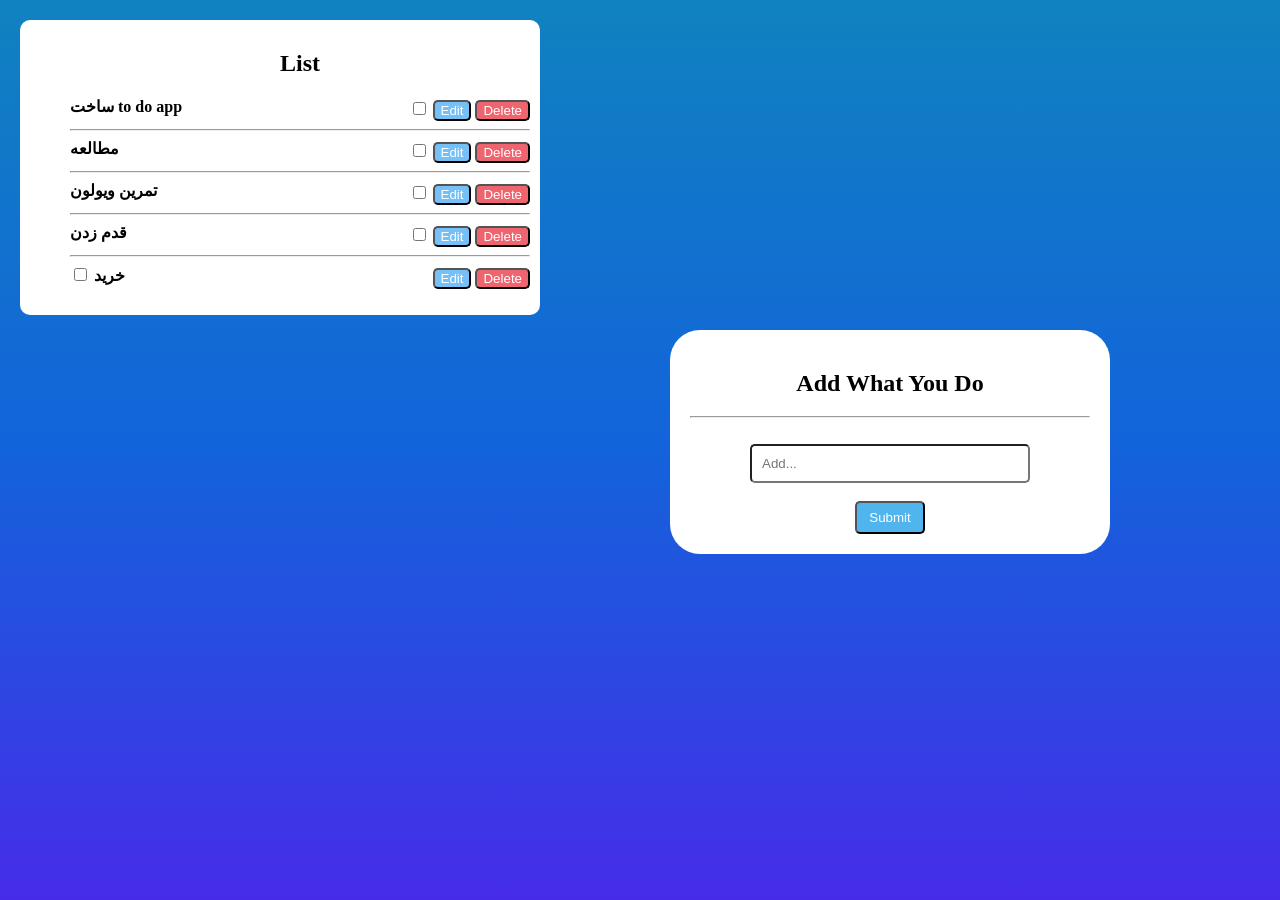
==== Meno.html @ 5f6a2e40 "Add files via upload" ====
<html>
    <head>
        <meta charset="UTF-8">
        <title>To Do App</title>
        <link href="style.css" rel="stylesheet">
    </head>
    <body >
        <form method="post" action="" id="tdaForm" name="tdaForm">
                <section class="list">
                    <div id="divList">
                        <ul>
                            <h1 style="text-align: center; font-family: Times New Roman;">List</h1>
                                <div class="divLi">
                               <b> ساخت to do app </b>
                               <div>
                                <input type="checkbox">
                                <button class="LiBtn">Edit</button>
                                <button class="LiBtn" style="background-color: rgb(238, 100, 111);">Delete</button>
                               </div>
                                </div> <hr>


                                <div class="divLi">
                               <b> مطالعه </b>
                               <div>
                                <input type="checkbox">
                                <button class="LiBtn">Edit</button>
                                <button class="LiBtn" style="background-color: rgb(238, 100, 111);">Delete</button>
                               </div>
                                </div> <hr>



                                <div class="divLi">
                               <b> تمرین ویولون </b>
                               <div>
                                <input type="checkbox">
                                <button class="LiBtn">Edit</button>
                                <button class="LiBtn" style="background-color: rgb(238, 100, 111);">Delete</button>
                               </div>
                                </div> <hr>



                                <div class="divLi">
                               <b> قدم زدن </b>
                               <div>
                                <input type="checkbox">
                                <button class="LiBtn">Edit</button>
                                <button class="LiBtn" style="background-color: rgb(238, 100, 111);">Delete</button>
                               </div>
                                </div> <hr>



                                <div class="divLi">

                                    <div style="direction: rtl;">
                                        <b> خرید </b>
                                        <input type="checkbox">
                                    </div>
                                    
                                    <div>
                                      <button class="LiBtn">Edit</button>
                                      <button class="LiBtn" style="background-color: rgb(238, 100, 111);">Delete</button>
                                    </div>

                                </div>

                         </ul>
                    </div>
                </section>
            <div class="divAdd" style="margin-left: 500px;">
                <header>
                    <h2 style="text-align: center;">Add What You Do</h2>
                </header>
                <hr>
                <br>
                <input class="input" type="text" id="txtIndex" name="txtIndex" placeholder="Add..."> <br><br>
                <button class="button">Submit</button>
            </div>
        </form>
    </body>
</html>
---- style.css ----
.divAdd {
    border-radius: 30px;
    text-align: center;
    padding: 20px;
    width: 400px;
    background-color: white;
}
body {
    display: flex;
    justify-content: center;
    align-items: center;
    height: 100vh;
    margin: 0;
    background: linear-gradient(
        #1082c0,
        #1363db,
        #462ce9
    );
}
form {
    width: auto;
}
header {
    align-items: center;
}
.input {
    width: 70%;
    border-radius: 5px;
    padding: 10px;
}
.button {
    align-items: center;
    border-radius: 5px;
    padding: 7px;
    width: 70px;
    background-color: #4fb5ec;
    color: white;
    cursor: pointer;
}
.LiBtn {
    margin-top: 3px;
    border-radius: 5px;
    background-color: #75c0f6;
    color: white;
    cursor: pointer;
}
.list {
    position: absolute;
    left: 20px;
    top: 20px;
}
#divList {
    width: 500px;
    border-radius: 10px;
    padding: 10px;
    text-align: left;
    background:white;
}
.divLi {
    display: flex;
    justify-content:space-between;
}
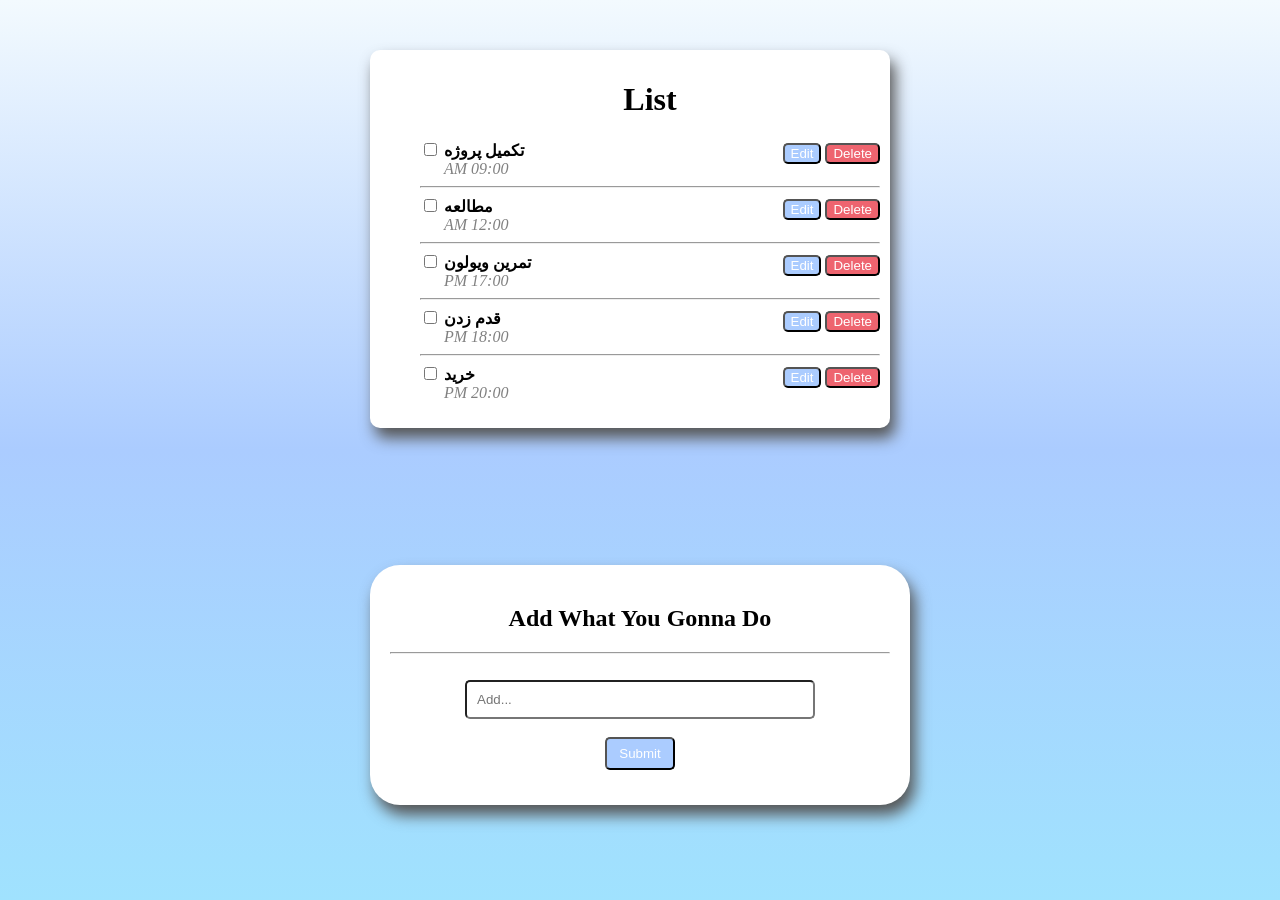
==== commit 6aa37c4b: "Add files via upload" ====
--- a/Meno.html
+++ b/Meno.html
@@ -6,49 +6,69 @@
     </head>
     <body >
         <form method="post" action="" id="tdaForm" name="tdaForm">
-                <section class="list">
                     <div id="divList">
                         <ul>
                             <h1 style="text-align: center; font-family: Times New Roman;">List</h1>
+
                                 <div class="divLi">
-                               <b> ساخت to do app </b>
-                               <div>
-                                <input type="checkbox">
-                                <button class="LiBtn">Edit</button>
-                                <button class="LiBtn" style="background-color: rgb(238, 100, 111);">Delete</button>
-                               </div>
+
+                                    <div style="direction: rtl;">
+                                        <b> تکمیل پروژه </b>
+                                        <input type="checkbox"> <br> <i style="color: gray;">09:00 AM &nbsp; &nbsp; &nbsp;</i>
+                                    </div>
+
+                                    <div>
+                                        <button class="LiBtn">Edit</button>
+                                     <button class="LiBtn" style="background-color: rgb(238, 100, 111);">Delete</button>
+                                    </div>
+
                                 </div> <hr>
 
 
                                 <div class="divLi">
-                               <b> مطالعه </b>
-                               <div>
-                                <input type="checkbox">
-                                <button class="LiBtn">Edit</button>
-                                <button class="LiBtn" style="background-color: rgb(238, 100, 111);">Delete</button>
-                               </div>
+
+                                    <div style="direction: rtl;">
+                                        <b> مطالعه </b>
+                                        <input type="checkbox"> <br> <i style="color: gray;">12:00 AM &nbsp; &nbsp; &nbsp;</i>
+                                    </div>
+
+                                    <div>
+                                       <button class="LiBtn">Edit</button>
+                                       <button class="LiBtn" style="background-color: rgb(238, 100, 111);">Delete</button>
+                                    </div>
+
                                 </div> <hr>
 
 
 
                                 <div class="divLi">
-                               <b> تمرین ویولون </b>
-                               <div>
-                                <input type="checkbox">
-                                <button class="LiBtn">Edit</button>
-                                <button class="LiBtn" style="background-color: rgb(238, 100, 111);">Delete</button>
-                               </div>
+
+                                    <div style="direction: rtl;">
+                                        <b> تمرین ویولون </b>
+                                        <input type="checkbox"> <br> <i style="color: gray;">17:00 PM &nbsp; &nbsp; &nbsp;</i>
+                                    </div>
+
+                                    <div>
+                                        <button class="LiBtn">Edit</button>
+                                        <button class="LiBtn" style="background-color: rgb(238, 100, 111);">Delete</button>
+                                   </div>
+
                                 </div> <hr>
 
 
 
                                 <div class="divLi">
-                               <b> قدم زدن </b>
-                               <div>
-                                <input type="checkbox">
-                                <button class="LiBtn">Edit</button>
-                                <button class="LiBtn" style="background-color: rgb(238, 100, 111);">Delete</button>
-                               </div>
+
+                                    <div style="direction: rtl;">
+                                        <b> قدم زدن </b>
+                                        <input type="checkbox"> <br> <i style="color: gray;">18:00 PM &nbsp; &nbsp; &nbsp;</i>
+                                    </div>
+
+                                    <div>
+                                       <button class="LiBtn">Edit</button>
+                                       <button class="LiBtn" style="background-color: rgb(238, 100, 111);">Delete</button>
+                                   </div>
+
                                 </div> <hr>
 
 
@@ -57,7 +77,7 @@
 
                                     <div style="direction: rtl;">
                                         <b> خرید </b>
-                                        <input type="checkbox">
+                                        <input type="checkbox"> <br> <i style="color: gray;">20:00 PM &nbsp; &nbsp; &nbsp;</i>
                                     </div>
                                     
                                     <div>
@@ -69,10 +89,9 @@
 
                          </ul>
                     </div>
-                </section>
-            <div class="divAdd" style="margin-left: 500px;">
+            <div class="divAdd" style="margin-top: 90%; width: 500px;">
                 <header>
-                    <h2 style="text-align: center;">Add What You Do</h2>
+                    <h2 style="text-align: center;">Add What You Gonna Do</h2>
                 </header>
                 <hr>
                 <br>
--- a/style.css
+++ b/style.css
@@ -3,7 +3,9 @@
     text-align: center;
     padding: 20px;
     width: 400px;
+    height: 200px;
     background-color: white;
+    box-shadow: 5px 10px 15px #555;
 }
 body {
     display: flex;
@@ -12,9 +14,9 @@
     height: 100vh;
     margin: 0;
     background: linear-gradient(
-        #1082c0,
-        #1363db,
-        #462ce9
+        #f3fafe,
+        #abccff,
+        #a0e2fe
     );
 }
 form {
@@ -33,28 +35,28 @@
     border-radius: 5px;
     padding: 7px;
     width: 70px;
-    background-color: #4fb5ec;
+    background-color: #abccff;
     color: white;
     cursor: pointer;
 }
 .LiBtn {
     margin-top: 3px;
     border-radius: 5px;
-    background-color: #75c0f6;
+    background-color: #abccff;
     color: white;
     cursor: pointer;
 }
-.list {
+
+#divList {
     position: absolute;
-    left: 20px;
-    top: 20px;
-}
-#divList {
+    left:auto;
+    top: 50px;
     width: 500px;
     border-radius: 10px;
     padding: 10px;
     text-align: left;
     background:white;
+    box-shadow:  5px 10px 15px #555;
 }
 .divLi {
     display: flex;
